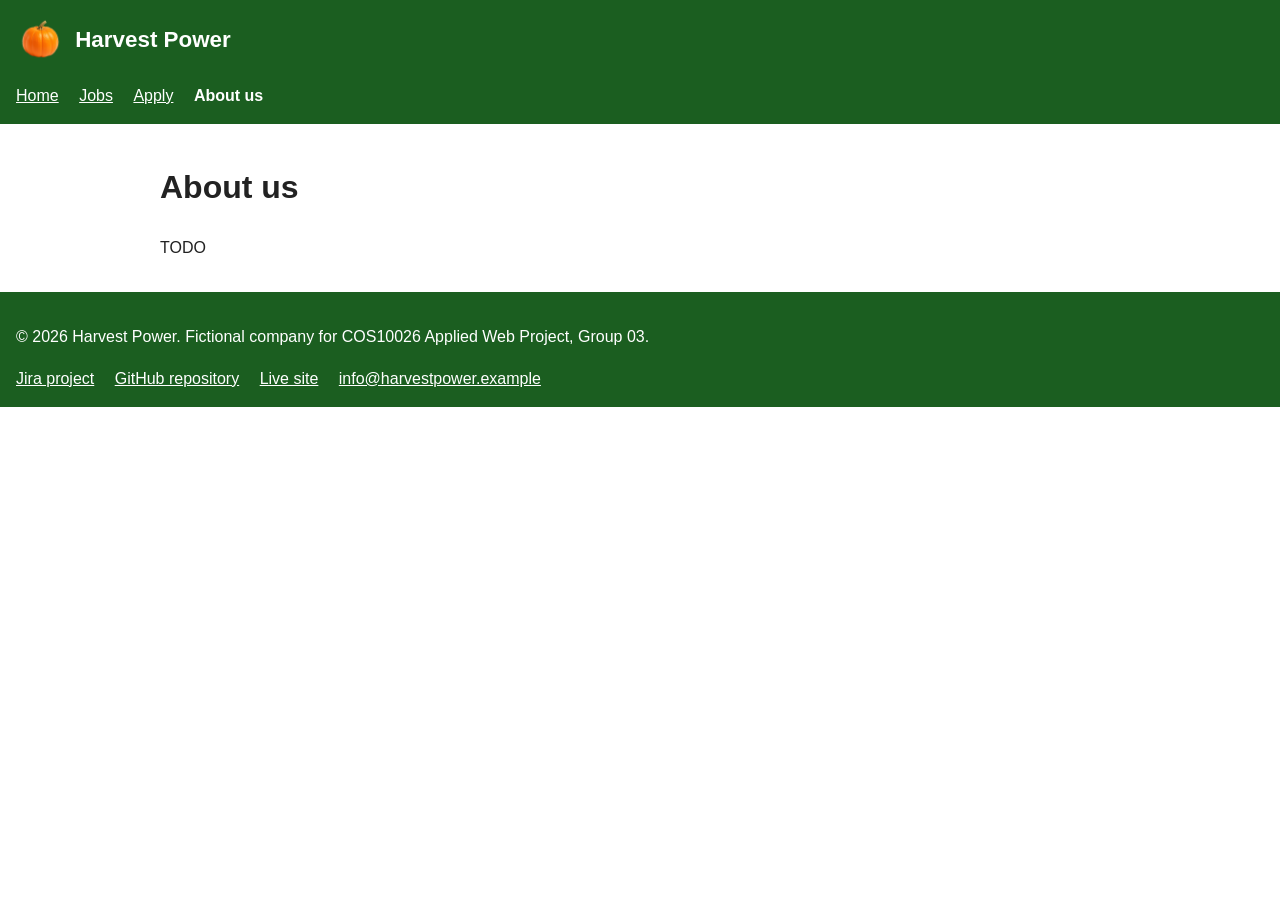
==== about.html @ 969284d7 "Add website skeleton for Harvest Power" ====
<!DOCTYPE html>
<html lang="en">
<head>
  <meta charset="utf-8">
  <meta name="viewport" content="width=device-width, initial-scale=1">
  <meta name="description" content="TODO: about the team">
  <meta name="keywords" content="TODO">
  <meta name="author" content="COS10026 Group 03">
  <title>About us | Harvest Power</title>
  <link rel="stylesheet" href="styles/styles.css">
  <!-- TODO: add ONE small embedded <style> rule here (required once per page) -->
</head>
<body>
  <a class="skip-link" href="#main-content">Skip to main content</a>

  <!-- Shared header and menu: keep identical on every page (only aria-current changes) -->
  <header>
    <p class="brand"><a href="index.html"><img src="images/logo.png" alt="Harvest Power logo: an orange pumpkin" width="48" height="48"> Harvest Power</a></p>
    <nav aria-label="Main menu">
      <ul>
        <li><a href="index.html">Home</a></li>
        <li><a href="jobs.html">Jobs</a></li>
        <li><a href="apply.html">Apply</a></li>
        <li><a href="about.html" aria-current="page">About us</a></li>
      </ul>
    </nav>
  </header>

  <main id="main-content">
    <!-- OWNER: Member 2 or 3 -->
    <h1>About us</h1>
    <!-- TODO: group details, member names/IDs/contributions, quotes (first language + English), group photo (<300KB), fun facts table -->
    <p>TODO</p>
  </main>

  <!-- Shared footer: keep identical on every page -->
  <footer>
    <p>&copy; 2026 Harvest Power. Fictional company for COS10026 Applied Web Project, Group 03.</p>
    <ul>
      <li><a href="https://sonyarmstrong1127.atlassian.net/jira/software/projects/CG03/boards/2">Jira project</a></li>
      <li><a href="https://github.com/sonyarmstrong1127/cos10026-group03">GitHub repository</a></li>
      <li><a href="https://sonyarmstrong1127.github.io/cos10026-group03/">Live site</a></li>
      <li><a href="mailto:info@harvestpower.example">info@harvestpower.example</a></li>
    </ul>
  </footer>
</body>
</html>
---- styles/styles.css ----
/*
filename: styles.css
author: COS10026 Group 03
created: 26 October 2026
description: Shared stylesheet. Each owner edits only their own PAGE section.
*/

/* ===== Base ===== */
body {
  margin: 0;
  font-family: Arial, sans-serif;
  line-height: 1.6;
  color: #222222;
  background-color: #ffffff;
}

main {
  max-width: 60em;
  margin: 0 auto;
  padding: 1em;
}

img {
  max-width: 100%;
  height: auto;
}

a:focus, input:focus, select:focus, textarea:focus, button:focus {
  outline: 3px solid #0b5394;
  outline-offset: 2px;
}

.skip-link {
  position: absolute;
  left: -9999px;
}

.skip-link:focus {
  left: 0;
  padding: 0.5em 1em;
  background-color: #ffffff;
}

/* ===== Header, menu, footer (shared) ===== */
header, footer {
  padding: 1em;
  color: #ffffff;
  background-color: #1b5e20;
}

header a, footer a {
  color: #ffffff;
}

.brand {
  margin: 0;
  font-size: 1.4em;
  font-weight: bold;
}

nav ul, footer ul {
  margin: 0.5em 0 0;
  padding: 0;
  list-style: none;
}

nav li, footer li {
  display: inline-block;
  margin-right: 1em;
}

nav a[aria-current="page"] {
  font-weight: bold;
  text-decoration: none;
}

/* ===== PAGE: index.html (owner: Member 1) ===== */

/* ===== PAGE: jobs.html (owner: Member 2) ===== */

/* ===== PAGE: apply.html (owner: Member 3) ===== */

/* ===== PAGE: about.html (owner: Member 2 or 3) ===== */

/* ===== Responsive (add @media rules here) ===== */

/* Logo in header */
.brand a {
  display: inline-flex;
  align-items: center;
  gap: 0.5em;
  text-decoration: none;
}
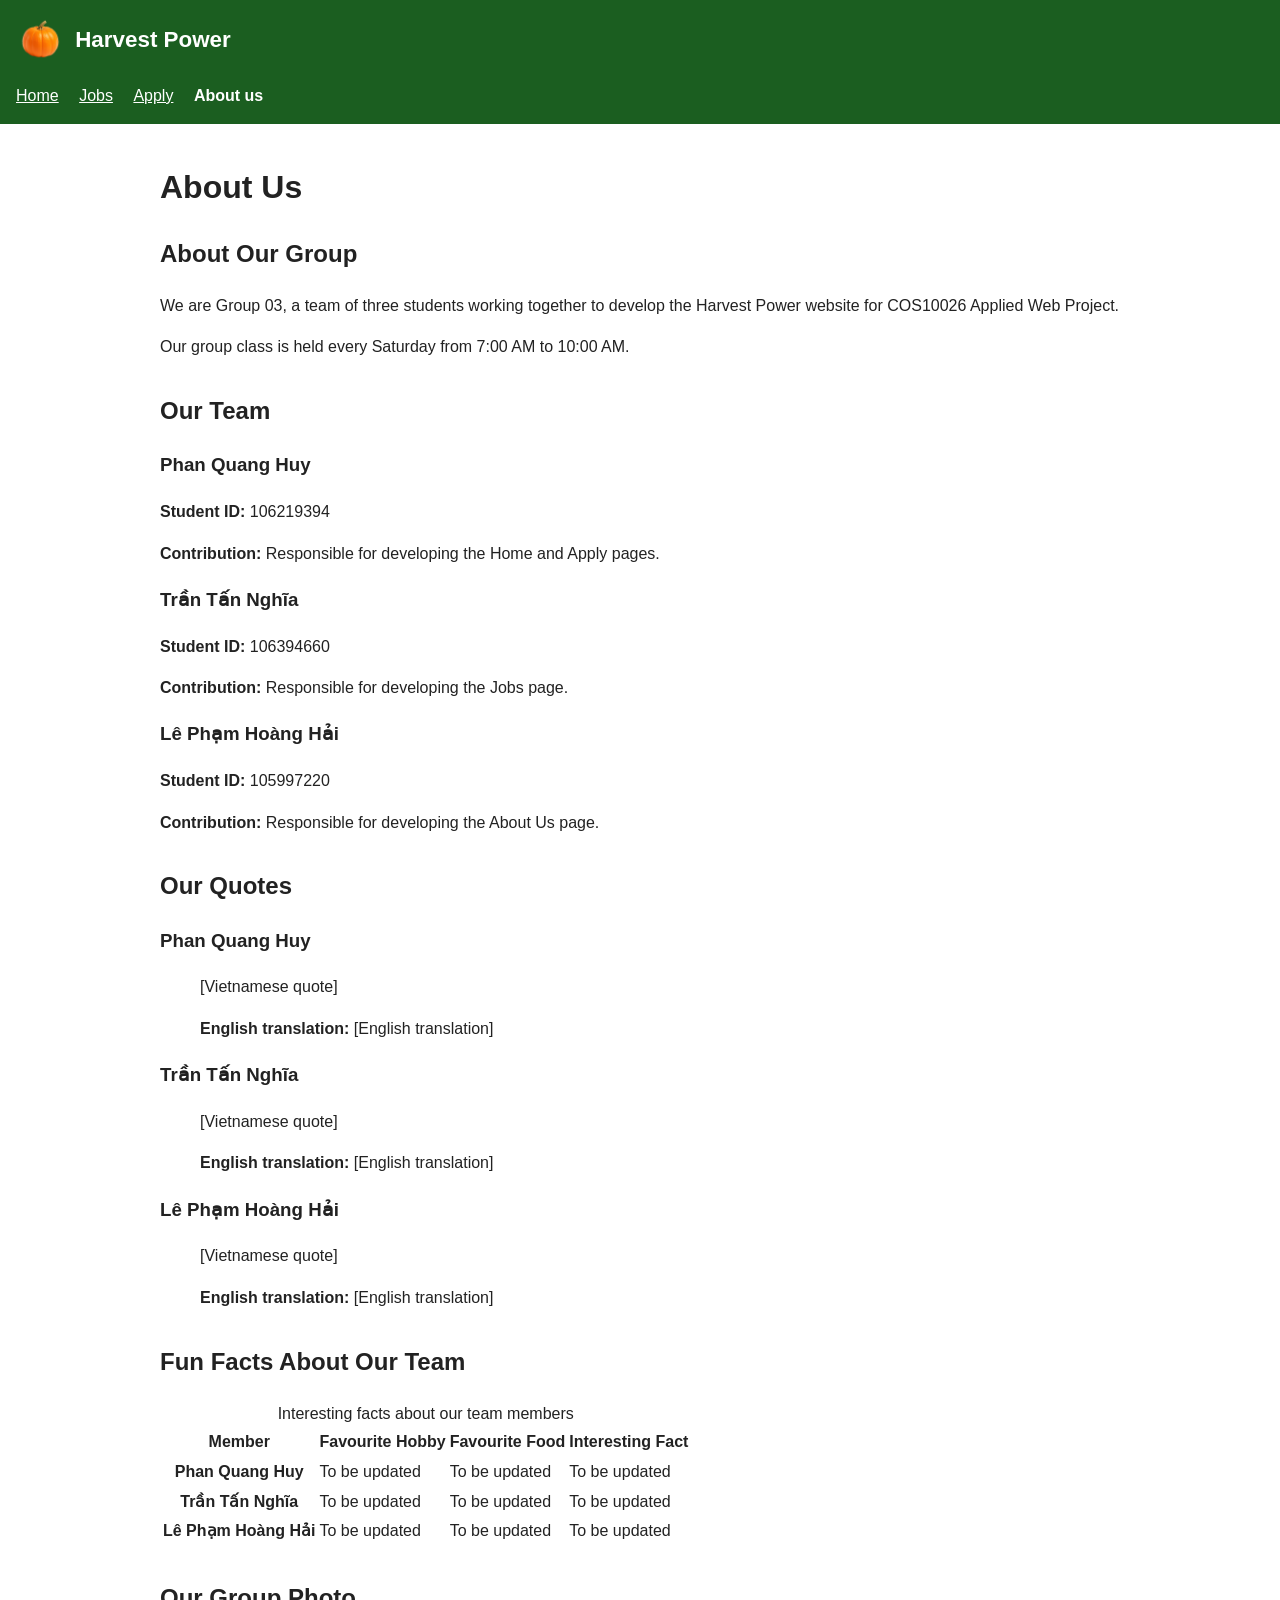
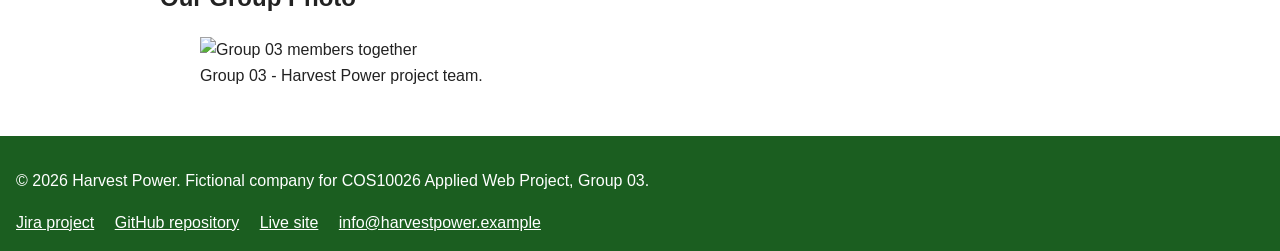
==== commit b0ab9d0e: "about.html còn thiếu quote,english caption, photo group,funfacts" ====
--- a/about.html
+++ b/about.html
@@ -3,12 +3,17 @@
 <head>
   <meta charset="utf-8">
   <meta name="viewport" content="width=device-width, initial-scale=1">
-  <meta name="description" content="TODO: about the team">
-  <meta name="keywords" content="TODO">
+  <meta name="description" content="Meet Harvest Power Group 03, our team members, contributions and interesting facts.">
+  <meta name="keywords" content="Harvest Power, Group 03, team, COS10026, About Us">
   <meta name="author" content="COS10026 Group 03">
   <title>About us | Harvest Power</title>
-  <link rel="stylesheet" href="styles/styles.css">
-  <!-- TODO: add ONE small embedded <style> rule here (required once per page) -->
+  <link rel="stylesheet" href="styles/styles.css"> 
+  <style>
+  .about-section {
+    margin-bottom: 2em;
+  }
+</style>
+ 
 </head>
 <body>
   <a class="skip-link" href="#main-content">Skip to main content</a>
@@ -26,11 +31,136 @@
     </nav>
   </header>
 
-  <main id="main-content">
-    <!-- OWNER: Member 2 or 3 -->
-    <h1>About us</h1>
-    <!-- TODO: group details, member names/IDs/contributions, quotes (first language + English), group photo (<300KB), fun facts table -->
-    <p>TODO</p>
+<main id="main-content">
+  <h1>About Us</h1>
+
+  <!-- About Our Group -->
+  <section class="about-section">
+    <h2>About Our Group</h2>
+
+    <p>
+      We are Group 03, a team of three students working
+      together to develop the Harvest Power website for
+      COS10026 Applied Web Project.
+    </p>
+
+    <p>
+      Our group class is held every Saturday from
+      7:00 AM to 10:00 AM.
+    </p>
+  </section>
+
+  <!-- Our Team -->
+  <section class="about-section">
+    
+    <h2>Our Team</h2>
+
+    <article class="team-member">
+      <h3>Phan Quang Huy</h3>
+      <p><strong>Student ID:</strong> 106219394</p>
+      <p><strong>Contribution:</strong> Responsible for developing the Home and Apply pages.</p>
+    </article>
+
+    <article class="team-member">
+      <h3>Trần Tấn Nghĩa</h3>
+      <p><strong>Student ID:</strong> 106394660</p>
+      <p><strong>Contribution:</strong> Responsible for developing the Jobs page.</p>
+    </article>
+
+    <article class="team-member">
+      <h3>Lê Phạm Hoàng Hải</h3>
+      <p><strong>Student ID:</strong> 105997220</p>
+      <p><strong>Contribution:</strong> Responsible for developing the About Us page.</p>
+    </article>
+  </section>
+  
+<!-- Our Quotes -->
+<section class="about-section">
+  <h2>Our Quotes</h2>
+
+  <article class="member-quote">
+    <h3>Phan Quang Huy</h3>
+    <blockquote>
+      <p lang="vi">[Vietnamese quote]</p>
+      <p><strong>English translation:</strong> [English translation]</p>
+    </blockquote>
+  </article>
+
+  <article class="member-quote">
+    <h3>Trần Tấn Nghĩa</h3>
+    <blockquote>
+      <p lang="vi">[Vietnamese quote]</p>
+      <p><strong>English translation:</strong> [English translation]</p>
+    </blockquote>
+  </article>
+
+  <article class="member-quote">
+    <h3>Lê Phạm Hoàng Hải</h3>
+    <blockquote>
+      <p lang="vi">[Vietnamese quote]</p>
+      <p><strong>English translation:</strong> [English translation]</p>
+    </blockquote>
+  </article>
+</section>
+  
+<!-- Fun Facts -->
+<section class="about-section">
+  <h2>Fun Facts About Our Team</h2>
+
+  <table class="fun-facts-table">
+    <caption>Interesting facts about our team members</caption>
+
+    <thead>
+      <tr>
+        <th scope="col">Member</th>
+        <th scope="col">Favourite Hobby</th>
+        <th scope="col">Favourite Food</th>
+        <th scope="col">Interesting Fact</th>
+      </tr>
+    </thead>
+
+    <tbody>
+      <tr>
+        <th scope="row">Phan Quang Huy</th>
+        <td>To be updated</td>
+        <td>To be updated</td>
+        <td>To be updated</td>
+      </tr>
+
+      <tr>
+        <th scope="row">Trần Tấn Nghĩa</th>
+        <td>To be updated</td>
+        <td>To be updated</td>
+        <td>To be updated</td>
+      </tr>
+
+      <tr>
+        <th scope="row">Lê Phạm Hoàng Hải</th>
+        <td>To be updated</td>
+        <td>To be updated</td>
+        <td>To be updated</td>
+      </tr>
+    </tbody>
+  </table>
+</section>
+  
+<!-- Group Photo -->
+<section class="about-section">
+  <h2>Our Group Photo</h2>
+
+  <figure class="group-photo">
+    <img
+      src="images/group-photo.jpg"
+      alt="Group 03 members together"
+    >
+    <figcaption>
+      Group 03 - Harvest Power project team.
+    </figcaption>
+  </figure>
+</section>
+
+
+   
   </main>
 
   <!-- Shared footer: keep identical on every page -->
--- a/styles/styles.css
+++ b/styles/styles.css
@@ -74,13 +74,227 @@
   text-decoration: none;
 }
 
-/* ===== PAGE: index.html (owner: Member 1) ===== */
-
-/* ===== PAGE: jobs.html (owner: Member 2) ===== */
-
-/* ===== PAGE: apply.html (owner: Member 3) ===== */
-
-/* ===== PAGE: about.html (owner: Member 2 or 3) ===== */
+/* ===== PAGE: index.html (owner: Huy) ===== */
+.home-hero {
+  margin-bottom: 1.5em;
+  padding: 2em 1em;
+  text-align: center;
+  background-color: #fff3e0;
+  background-image: repeating-linear-gradient(45deg, #fff3e0 0, #fff3e0 20px, #ffe0b2 20px, #ffe0b2 40px);
+  border-radius: 8px;
+}
+
+.home-hero h1 {
+  margin-top: 0;
+  font-size: 2.4em;
+  color: #1b5e20;
+}
+
+.home-hero img {
+  border: 4px solid #ffffff;
+  border-radius: 8px;
+}
+
+.services-table {
+  width: 100%;
+  margin: 1em 0;
+  border-collapse: collapse;
+}
+
+.services-table caption {
+  padding: 0.5em 0;
+  font-weight: bold;
+  text-align: left;
+}
+
+.services-table th,
+.services-table td {
+  padding: 0.5em 0.75em;
+  text-align: left;
+  border: 2px solid #000000;
+}
+
+.services-table thead th {
+  color: #ffffff;
+  background-color: #1b5e20;
+}
+
+.services-table tbody th {
+  background-color: #e8f5e9;
+}
+
+.services-table tbody tr:hover td {
+  background-color: #fff3e0;
+}
+
+.search-form {
+  display: flex;
+  flex-wrap: wrap;
+  align-items: center;
+  gap: 0.5em;
+}
+
+.search-form input[type="search"] {
+  flex: 1 1 14em;
+  max-width: 24em;
+  padding: 0.4em;
+}
+
+.search-form button {
+  padding: 0.45em 1.2em;
+  color: #ffffff;
+  background-color: #1b5e20;
+  border: none;
+  border-radius: 4px;
+  cursor: pointer;
+}
+
+.search-form button:hover {
+  background-color: #e65100;
+}
+
+.acknowledgement {
+  margin-top: 1.5em;
+  padding: 1em;
+  background-color: #fff8e1;
+  border-left: 6px solid #e65100;
+}
+
+/* ===== PAGE: jobs.html (owner: Nghia) ===== */
+.jobs-container {
+  display: flex;
+  flex-direction: row;
+  gap: 5%;
+  align-items: flex-start;
+}
+
+.jobs-main-content {
+  width: 70%;
+}
+
+.jobs-aside {
+  float: right;
+  width: 25%;
+  margin: 0 0 1em 0;
+  padding: 1em;
+  border: 2px solid #1b5e20;
+  border-radius: 4px;
+  background-color: #f4fbf4;
+  box-sizing: border-box;
+}
+
+.jobs-section {
+  margin-bottom: 2.5em;
+  border-bottom: 1px solid #e0e0e0;
+  padding-bottom: 1.5em;
+}
+
+.jobs-section:last-of-type {
+  border-bottom: none;
+}
+
+/* ===== PAGE: apply.html (owner: Huy) ===== */
+.apply-form fieldset {
+  min-width: 0;
+  margin: 0 0 1.25em;
+  padding: 0.75em 1em 1em;
+  border: 2px solid #2e7d32;
+  border-radius: 8px;
+}
+
+.apply-form legend {
+  padding: 0 0.5em;
+  font-weight: bold;
+  color: #1b5e20;
+}
+
+.form-row {
+  display: flex;
+  flex-wrap: wrap;
+  align-items: center;
+  gap: 0.5em 1em;
+  margin-bottom: 0.9em;
+}
+
+.form-row > label {
+  flex: 0 0 11em;
+  font-weight: bold;
+}
+
+.form-row > input,
+.form-row > select,
+.form-row > textarea {
+  flex: 1 1 14em;
+  max-width: 26em;
+  padding: 0.4em;
+  font: inherit;
+  border: 2px solid #757575;
+  border-radius: 4px;
+}
+
+.apply-form fieldset.choice-group {
+  display: flex;
+  flex-wrap: wrap;
+  gap: 0.5em 1.5em;
+  margin: 0 0 0.9em;
+  padding: 0;
+  border: none;
+}
+
+.apply-form input:invalid:focus {
+  border-color: #c62828;
+}
+
+.form-buttons {
+  display: flex;
+  gap: 1em;
+}
+
+.form-buttons input {
+  padding: 0.6em 1.4em;
+  font: inherit;
+  border-radius: 4px;
+  cursor: pointer;
+}
+
+.form-buttons input[type="submit"] {
+  color: #ffffff;
+  background-color: #1b5e20;
+  border: 2px solid #1b5e20;
+}
+
+.form-buttons input[type="submit"]:hover {
+  background-color: #e65100;
+  border-color: #e65100;
+}
+
+.form-buttons input[type="reset"] {
+  color: #1b5e20;
+  background-color: #ffffff;
+  border: 2px solid #1b5e20;
+}
+
+@media (max-width: 40em) {
+  .form-row {
+    flex-direction: column;
+    align-items: stretch;
+  }
+
+  .form-row > label {
+    flex: 0 0 auto;
+  }
+
+  .form-row > input,
+  .form-row > select,
+  .form-row > textarea {
+    flex: 0 0 auto;
+    width: 100%;
+    max-width: none;
+    box-sizing: border-box;
+  }
+}
+
+/* ===== PAGE: about.html (owner: Hai) ===== */
 
 /* ===== Responsive (add @media rules here) ===== */
 
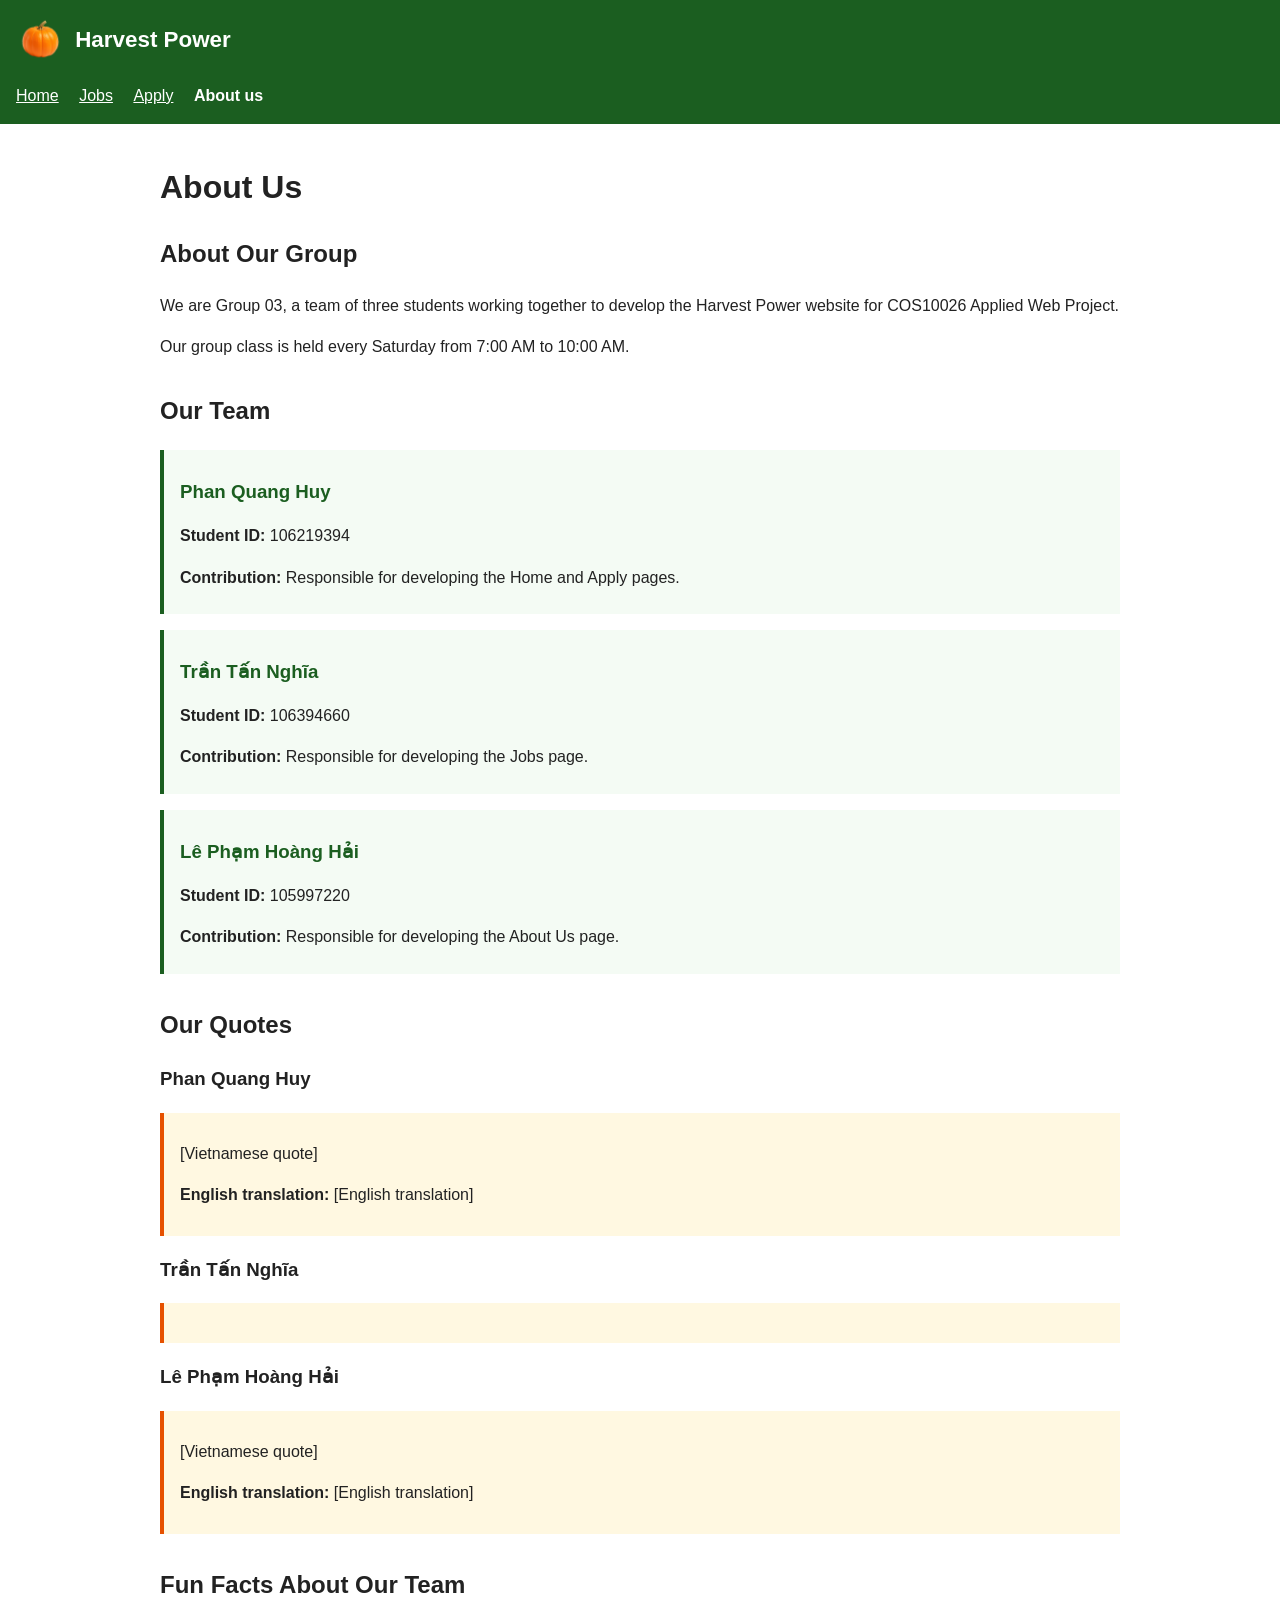
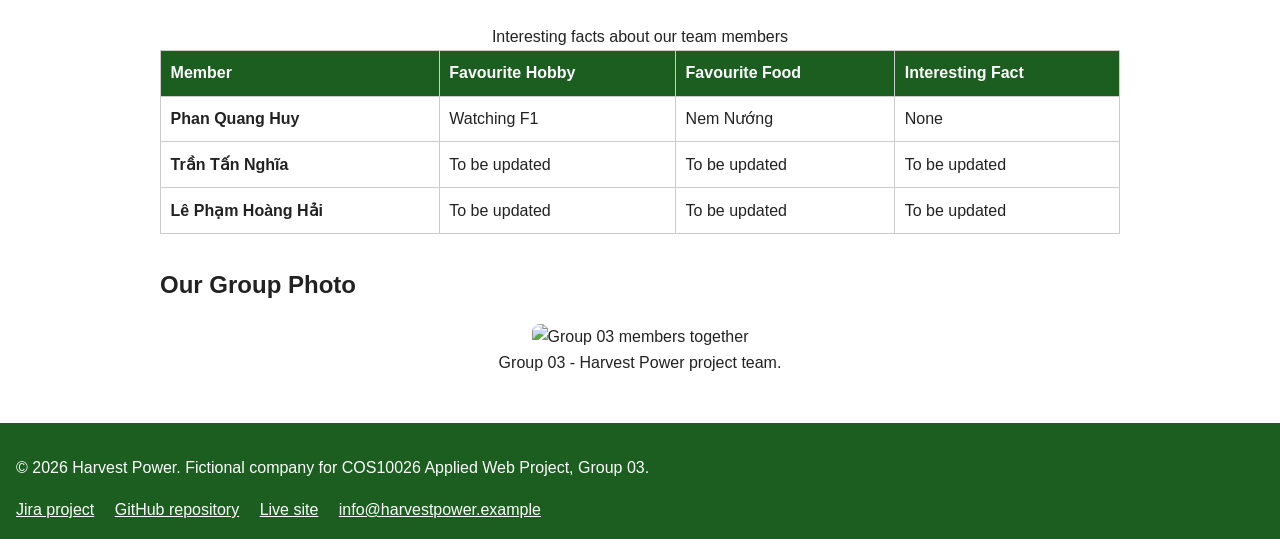
==== commit d6c23956: "Update quotes and member details in about.html" ====
--- a/about.html
+++ b/about.html
@@ -89,8 +89,7 @@
   <article class="member-quote">
     <h3>Trần Tấn Nghĩa</h3>
     <blockquote>
-      <p lang="vi">[Vietnamese quote]</p>
-      <p><strong>English translation:</strong> [English translation]</p>
+      <p Laugh hard. Run fast. Be kind.</p>
     </blockquote>
   </article>
 
@@ -122,9 +121,9 @@
     <tbody>
       <tr>
         <th scope="row">Phan Quang Huy</th>
-        <td>To be updated</td>
-        <td>To be updated</td>
-        <td>To be updated</td>
+        <td>Watching F1</td>
+        <td>Nem Nướng</td>
+        <td>None</td>
       </tr>
 
       <tr>
--- a/styles/styles.css
+++ b/styles/styles.css
@@ -296,6 +296,60 @@
 
 /* ===== PAGE: about.html (owner: Hai) ===== */
 
+
+.about-section {
+  margin-bottom: 2em;
+}
+
+.team-member {
+  margin-bottom: 1em;
+  padding: 0.5em 1em;
+  border-left: 4px solid #1b5e20;
+  background-color: #f4fbf4;
+}
+
+.team-member h3 {
+  color: #1b5e20;
+  margin-bottom: 0.3em;
+}
+
+.member-quote blockquote {
+  margin: 0.5em 0 1em;
+  padding: 0.75em 1em;
+  background-color: #fff8e1;
+  border-left: 4px solid #e65100;
+}
+
+.fun-facts-table {
+  width: 100%;
+  margin: 1em 0;
+  border-collapse: collapse;
+}
+
+.fun-facts-table th,
+.fun-facts-table td {
+  padding: 0.6em;
+  text-align: left;
+  border: 1px solid #cccccc;
+}
+
+.fun-facts-table thead th {
+  color: #ffffff;
+  background-color: #1b5e20;
+}
+
+.group-photo {
+  margin: 1em 0;
+  text-align: center;
+}
+
+.group-photo img {
+  max-width: 100%;
+  border-radius: 8px;
+}
+
+
+
 /* ===== Responsive (add @media rules here) ===== */
 
 /* Logo in header */
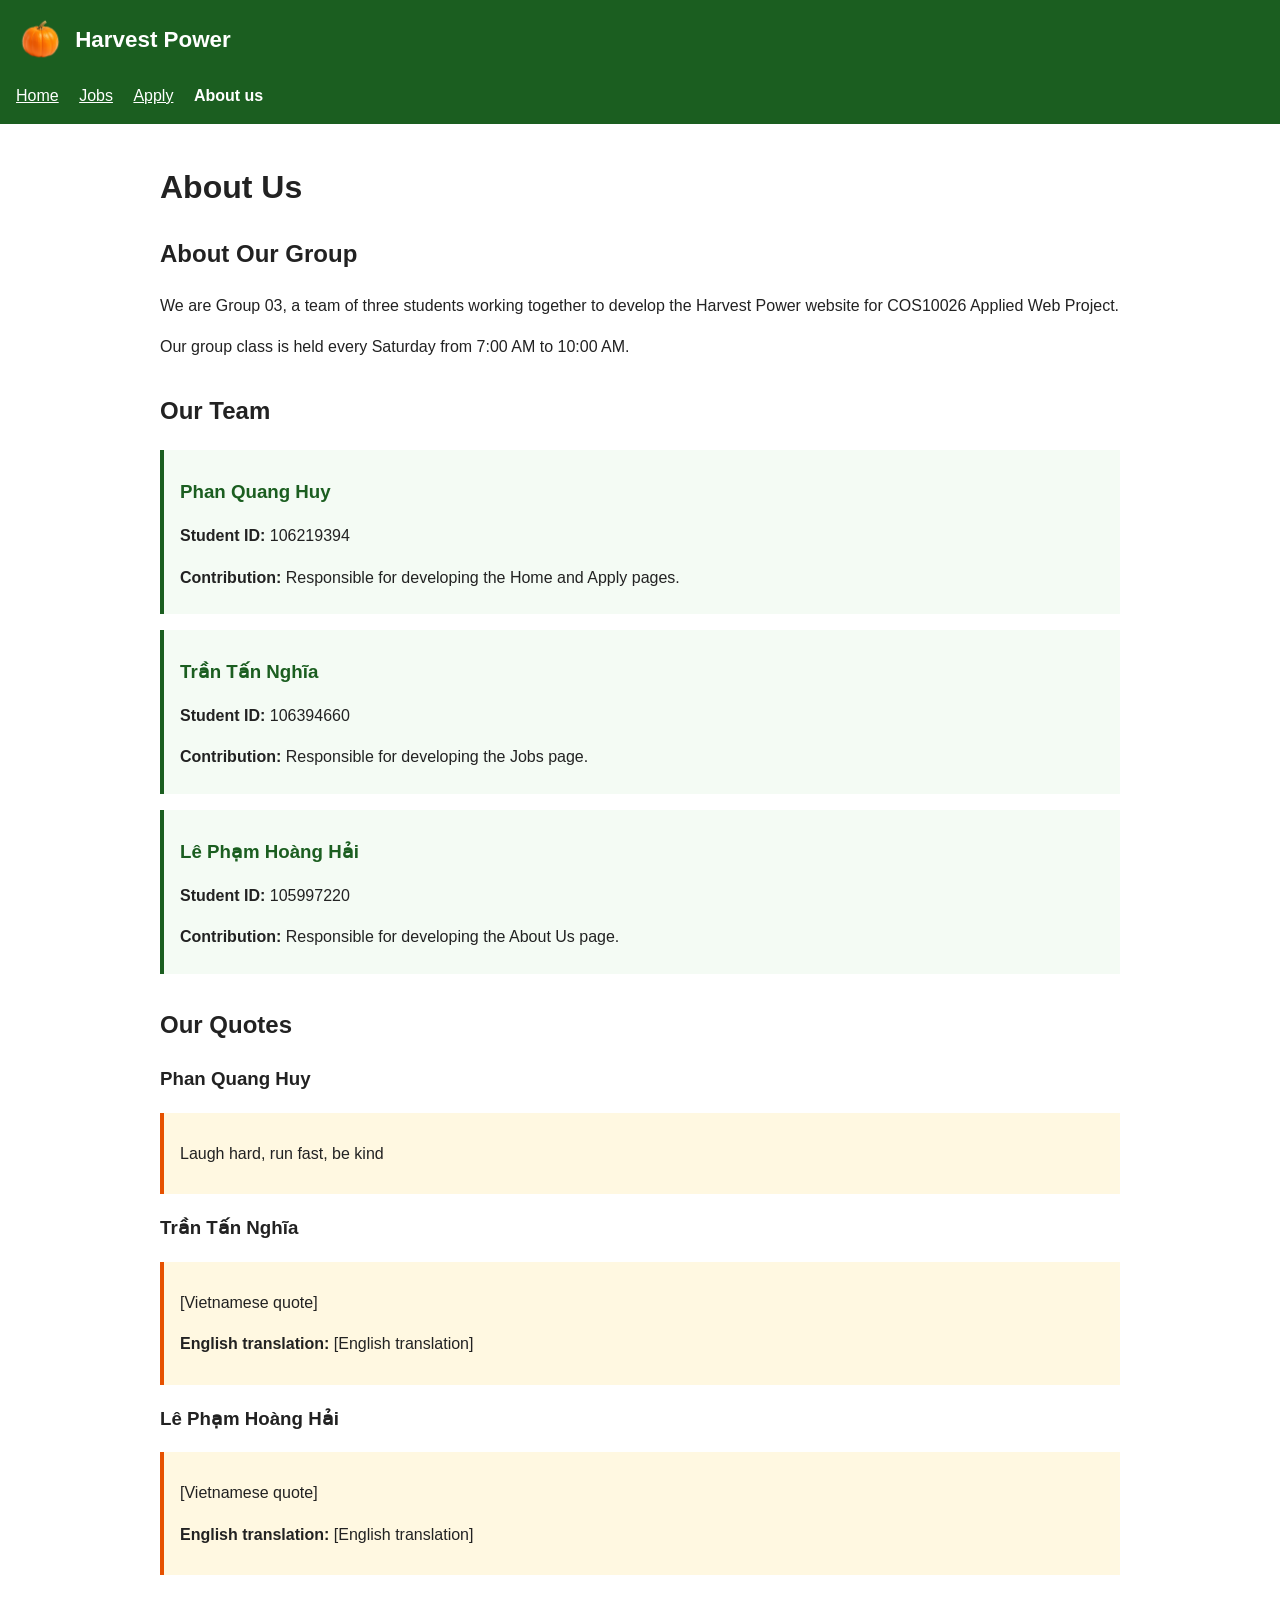
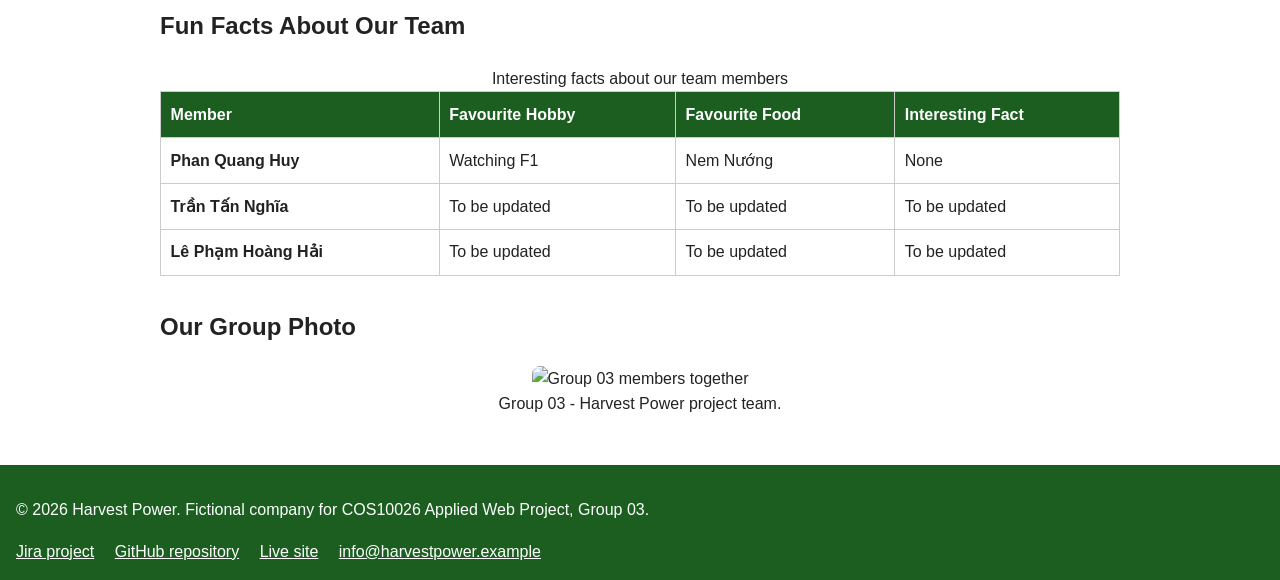
==== commit 47baef8d: "Update quotes in about.html" ====
--- a/about.html
+++ b/about.html
@@ -81,15 +81,15 @@
   <article class="member-quote">
     <h3>Phan Quang Huy</h3>
     <blockquote>
-      <p lang="vi">[Vietnamese quote]</p>
-      <p><strong>English translation:</strong> [English translation]</p>
+      <p>Laugh hard, run fast, be kind</p>
     </blockquote>
   </article>
 
   <article class="member-quote">
     <h3>Trần Tấn Nghĩa</h3>
     <blockquote>
-      <p Laugh hard. Run fast. Be kind.</p>
+      <p lang="vi">[Vietnamese quote]</p>
+      <p><strong>English translation:</strong> [English translation]</p>
     </blockquote>
   </article>
 
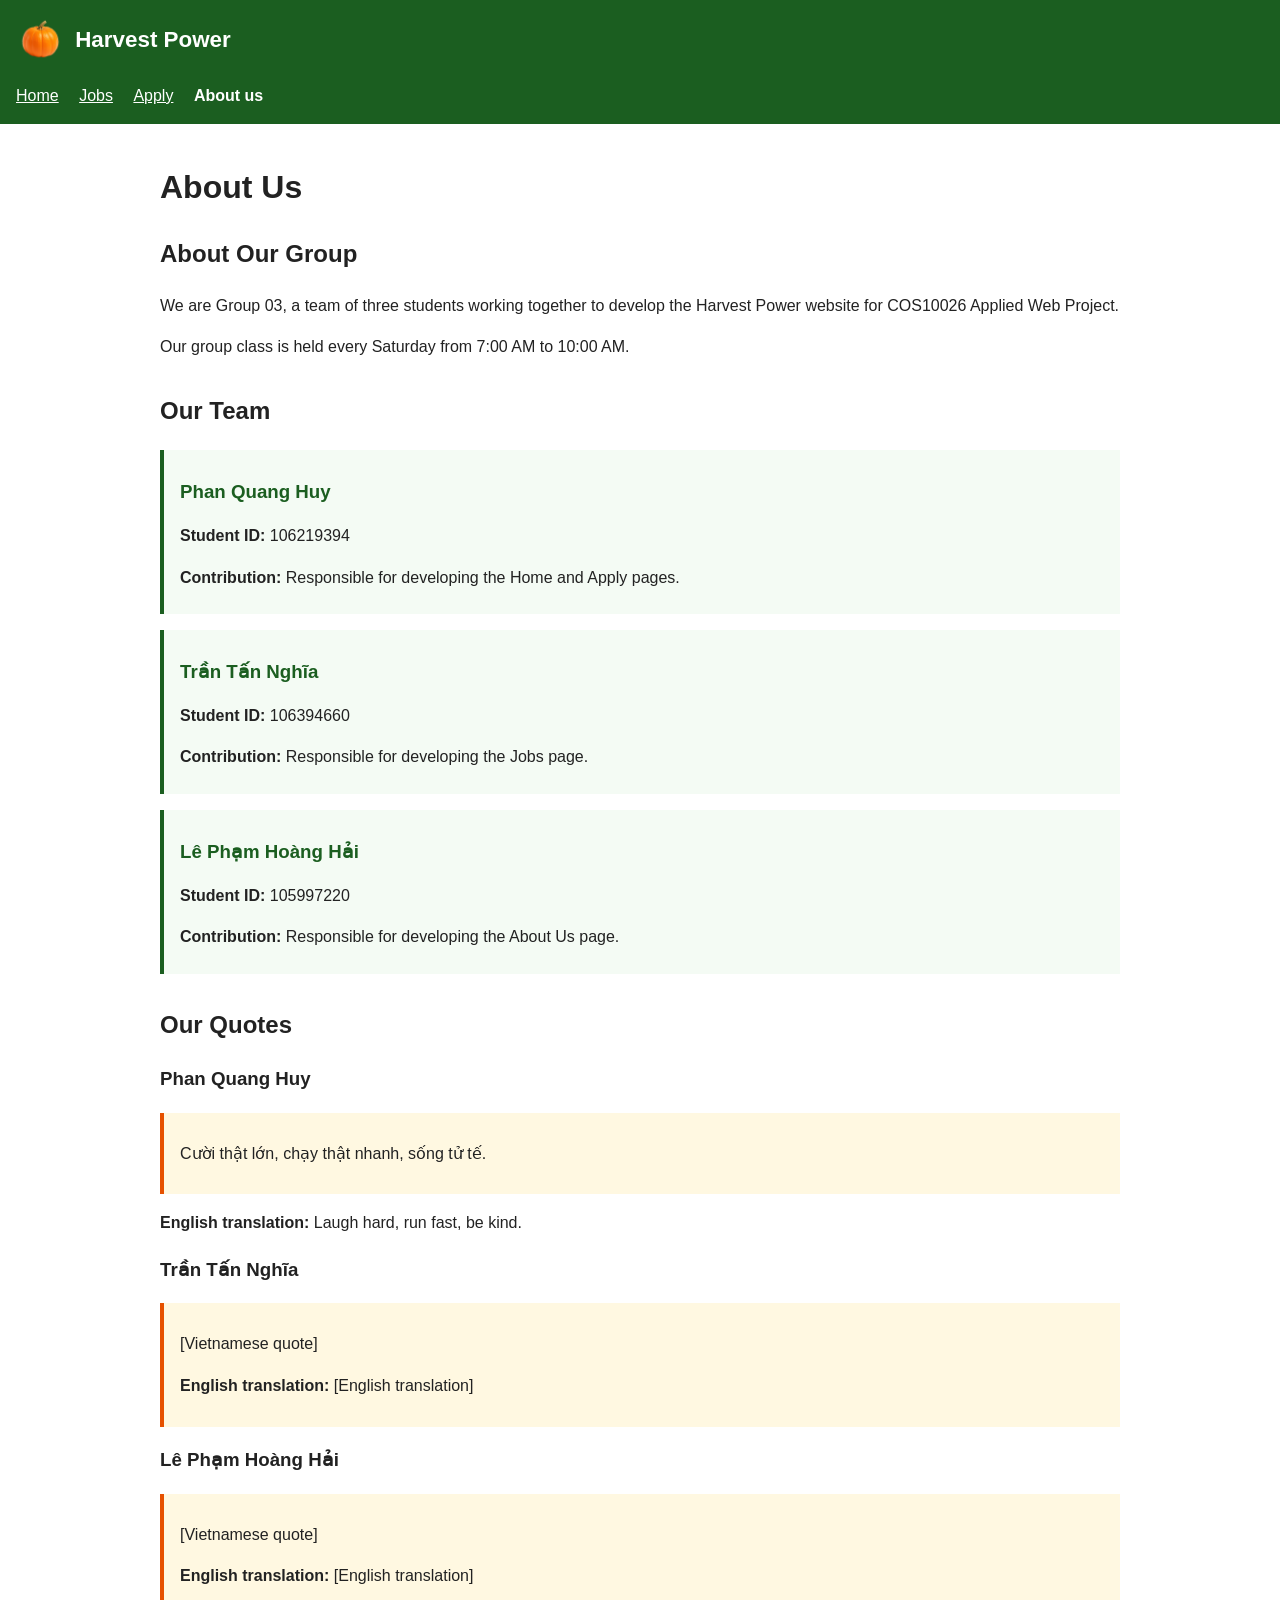
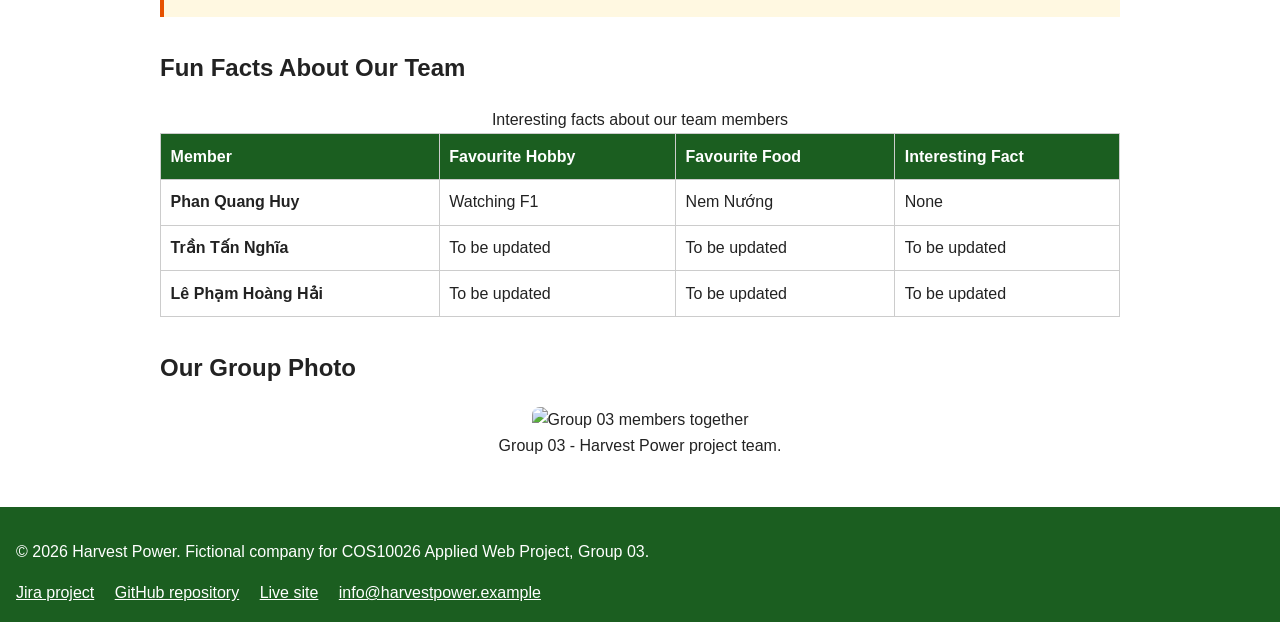
==== commit 9c3f19a5: "Translate quote to Vietnamese and add translation" ====
--- a/about.html
+++ b/about.html
@@ -80,9 +80,10 @@
 
   <article class="member-quote">
     <h3>Phan Quang Huy</h3>
-    <blockquote>
-      <p>Laugh hard, run fast, be kind</p>
+    <blockquote lang="vi">
+      <p>Cười thật lớn, chạy thật nhanh, sống tử tế.</p>
     </blockquote>
+    <p><strong>English translation:</strong> Laugh hard, run fast, be kind.</p>
   </article>
 
   <article class="member-quote">
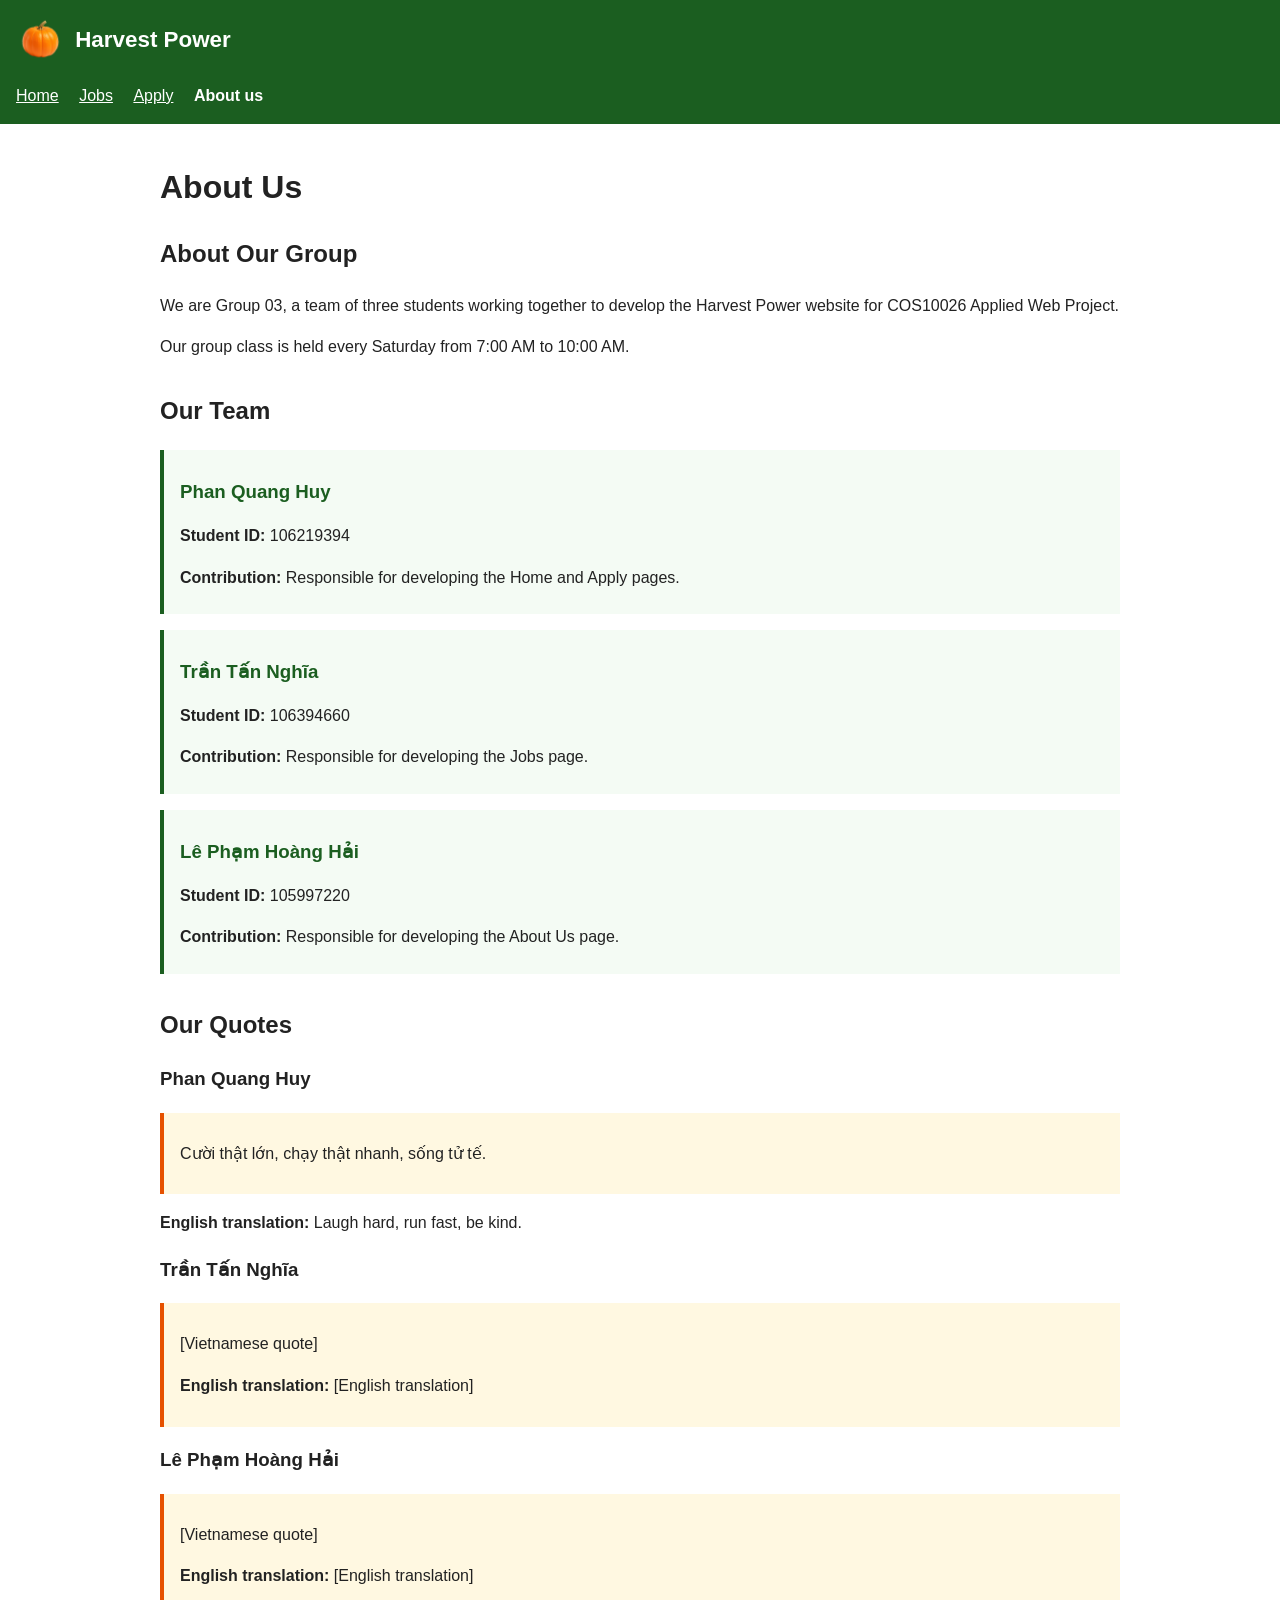
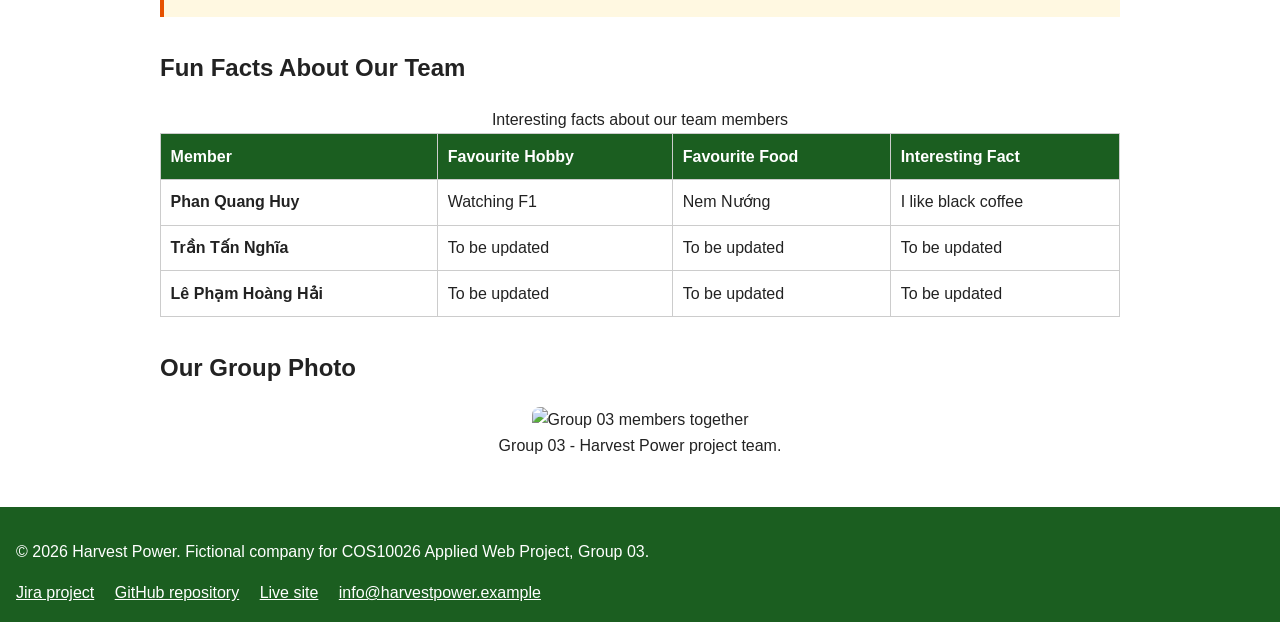
==== commit 4464f735: "Update personal preference for Phan Quang Huy" ====
--- a/about.html
+++ b/about.html
@@ -124,7 +124,7 @@
         <th scope="row">Phan Quang Huy</th>
         <td>Watching F1</td>
         <td>Nem Nướng</td>
-        <td>None</td>
+        <td>I like black coffee</td>
       </tr>
 
       <tr>
--- a/styles/styles.css
+++ b/styles/styles.css
@@ -161,36 +161,76 @@
 }
 
 /* ===== PAGE: jobs.html (owner: Nghia) ===== */
-.jobs-container {
-  display: flex;
-  flex-direction: row;
-  gap: 5%;
-  align-items: flex-start;
-}
-
-.jobs-main-content {
-  width: 70%;
+.jobs-container::after {
+  content: "";
+  display: block;
+  clear: both;
 }
 
 .jobs-aside {
   float: right;
   width: 25%;
-  margin: 0 0 1em 0;
-  padding: 1em;
+  margin: 1.5em 0 1em 1.5em;
+  padding: 1.5em;
   border: 2px solid #1b5e20;
-  border-radius: 4px;
+  border-radius: 8px;
   background-color: #f4fbf4;
   box-sizing: border-box;
+  box-shadow: 0 2px 4px rgba(0, 0, 0, 0.05);
+}
+
+.jobs-aside h2 {
+  margin-top: 0;
+  font-size: 1.2em;
+  color: #1b5e20;
+  border-bottom: 2px solid #1b5e20;
+  padding-bottom: 0.3em;
+}
+
+.jobs-main-content {
+  overflow: hidden;
 }
 
 .jobs-section {
-  margin-bottom: 2.5em;
-  border-bottom: 1px solid #e0e0e0;
-  padding-bottom: 1.5em;
-}
-
-.jobs-section:last-of-type {
-  border-bottom: none;
+  margin-bottom: 2em;
+  border: 1px solid #e0e0e0;
+  border-left: 5px solid #1b5e20;
+  border-radius: 6px;
+  padding: 1.5em;
+  background-color: #ffffff;
+  box-shadow: 0 1px 3px rgba(0, 0, 0, 0.05);
+  transition: transform 0.2s ease, box-shadow 0.2s ease;
+}
+
+.jobs-section:hover {
+  transform: translateY(-2px);
+  box-shadow: 0 4px 8px rgba(0, 0, 0, 0.1);
+  background-color: #fafdfa;
+}
+
+.jobs-section h2 {
+  margin-top: 0;
+  color: #1b5e20;
+  font-size: 1.6em;
+}
+
+.jobs-section h3 {
+  color: #e65100;
+  margin-top: 1em;
+  font-size: 1.1em;
+}
+
+/* Responsive adjustment for compact layouts */
+@media (max-width: 50em) {
+  .jobs-container {
+    flex-direction: column;
+    gap: 1.5em;
+  }
+  
+  .jobs-main-content,
+  .jobs-aside {
+    width: 100%;
+  }
 }
 
 /* ===== PAGE: apply.html (owner: Huy) ===== */
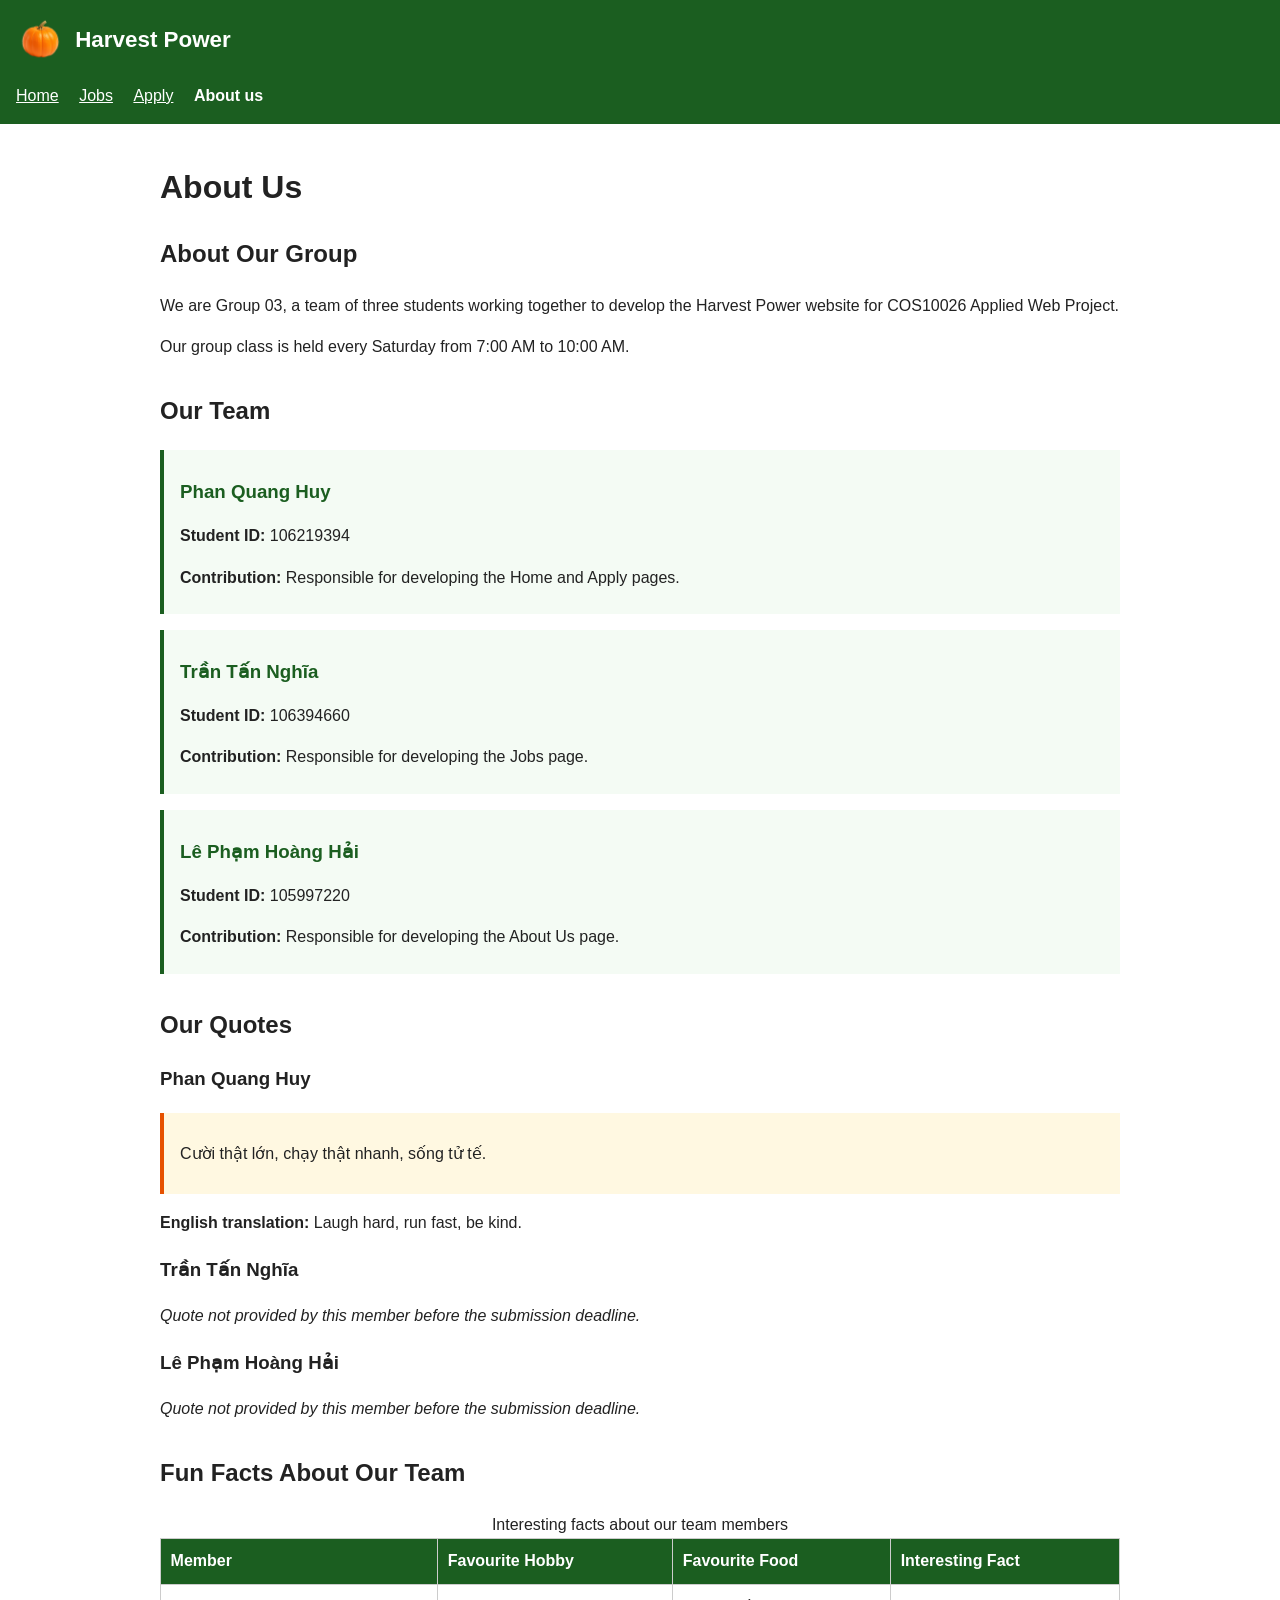
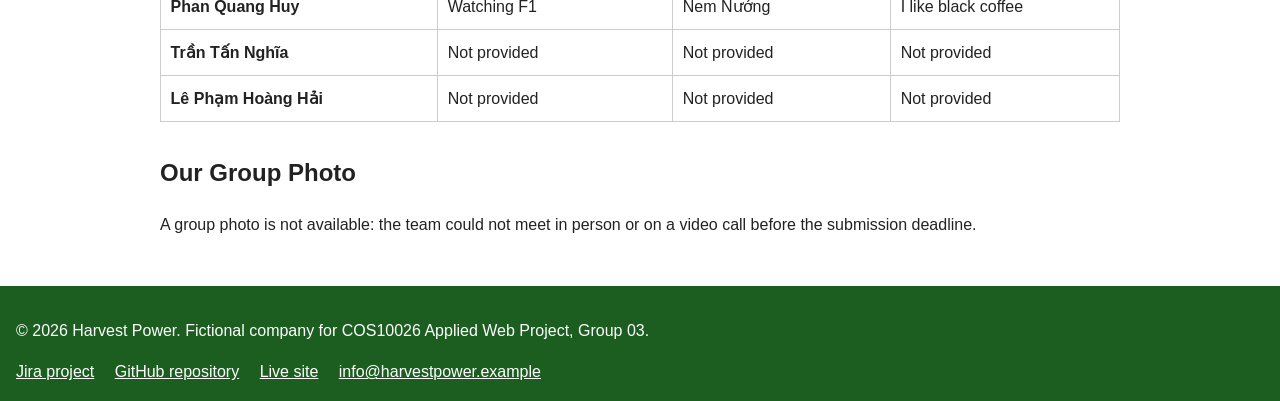
==== commit e1eee8ff: "Update member quotes and group photo availability" ====
--- a/about.html
+++ b/about.html
@@ -88,18 +88,12 @@
 
   <article class="member-quote">
     <h3>Trần Tấn Nghĩa</h3>
-    <blockquote>
-      <p lang="vi">[Vietnamese quote]</p>
-      <p><strong>English translation:</strong> [English translation]</p>
-    </blockquote>
+    <p class="quote-missing"><em>Quote not provided by this member before the submission deadline.</em></p>
   </article>
 
   <article class="member-quote">
     <h3>Lê Phạm Hoàng Hải</h3>
-    <blockquote>
-      <p lang="vi">[Vietnamese quote]</p>
-      <p><strong>English translation:</strong> [English translation]</p>
-    </blockquote>
+    <p class="quote-missing"><em>Quote not provided by this member before the submission deadline.</em></p>
   </article>
 </section>
   
@@ -129,16 +123,16 @@
 
       <tr>
         <th scope="row">Trần Tấn Nghĩa</th>
-        <td>To be updated</td>
-        <td>To be updated</td>
-        <td>To be updated</td>
+        <td>Not provided</td>
+        <td>Not provided</td>
+        <td>Not provided</td>
       </tr>
 
       <tr>
         <th scope="row">Lê Phạm Hoàng Hải</th>
-        <td>To be updated</td>
-        <td>To be updated</td>
-        <td>To be updated</td>
+        <td>Not provided</td>
+        <td>Not provided</td>
+        <td>Not provided</td>
       </tr>
     </tbody>
   </table>
@@ -148,15 +142,7 @@
 <section class="about-section">
   <h2>Our Group Photo</h2>
 
-  <figure class="group-photo">
-    <img
-      src="images/group-photo.jpg"
-      alt="Group 03 members together"
-    >
-    <figcaption>
-      Group 03 - Harvest Power project team.
-    </figcaption>
-  </figure>
+  <p>A group photo is not available: the team could not meet in person or on a video call before the submission deadline.</p>
 </section>
 
 
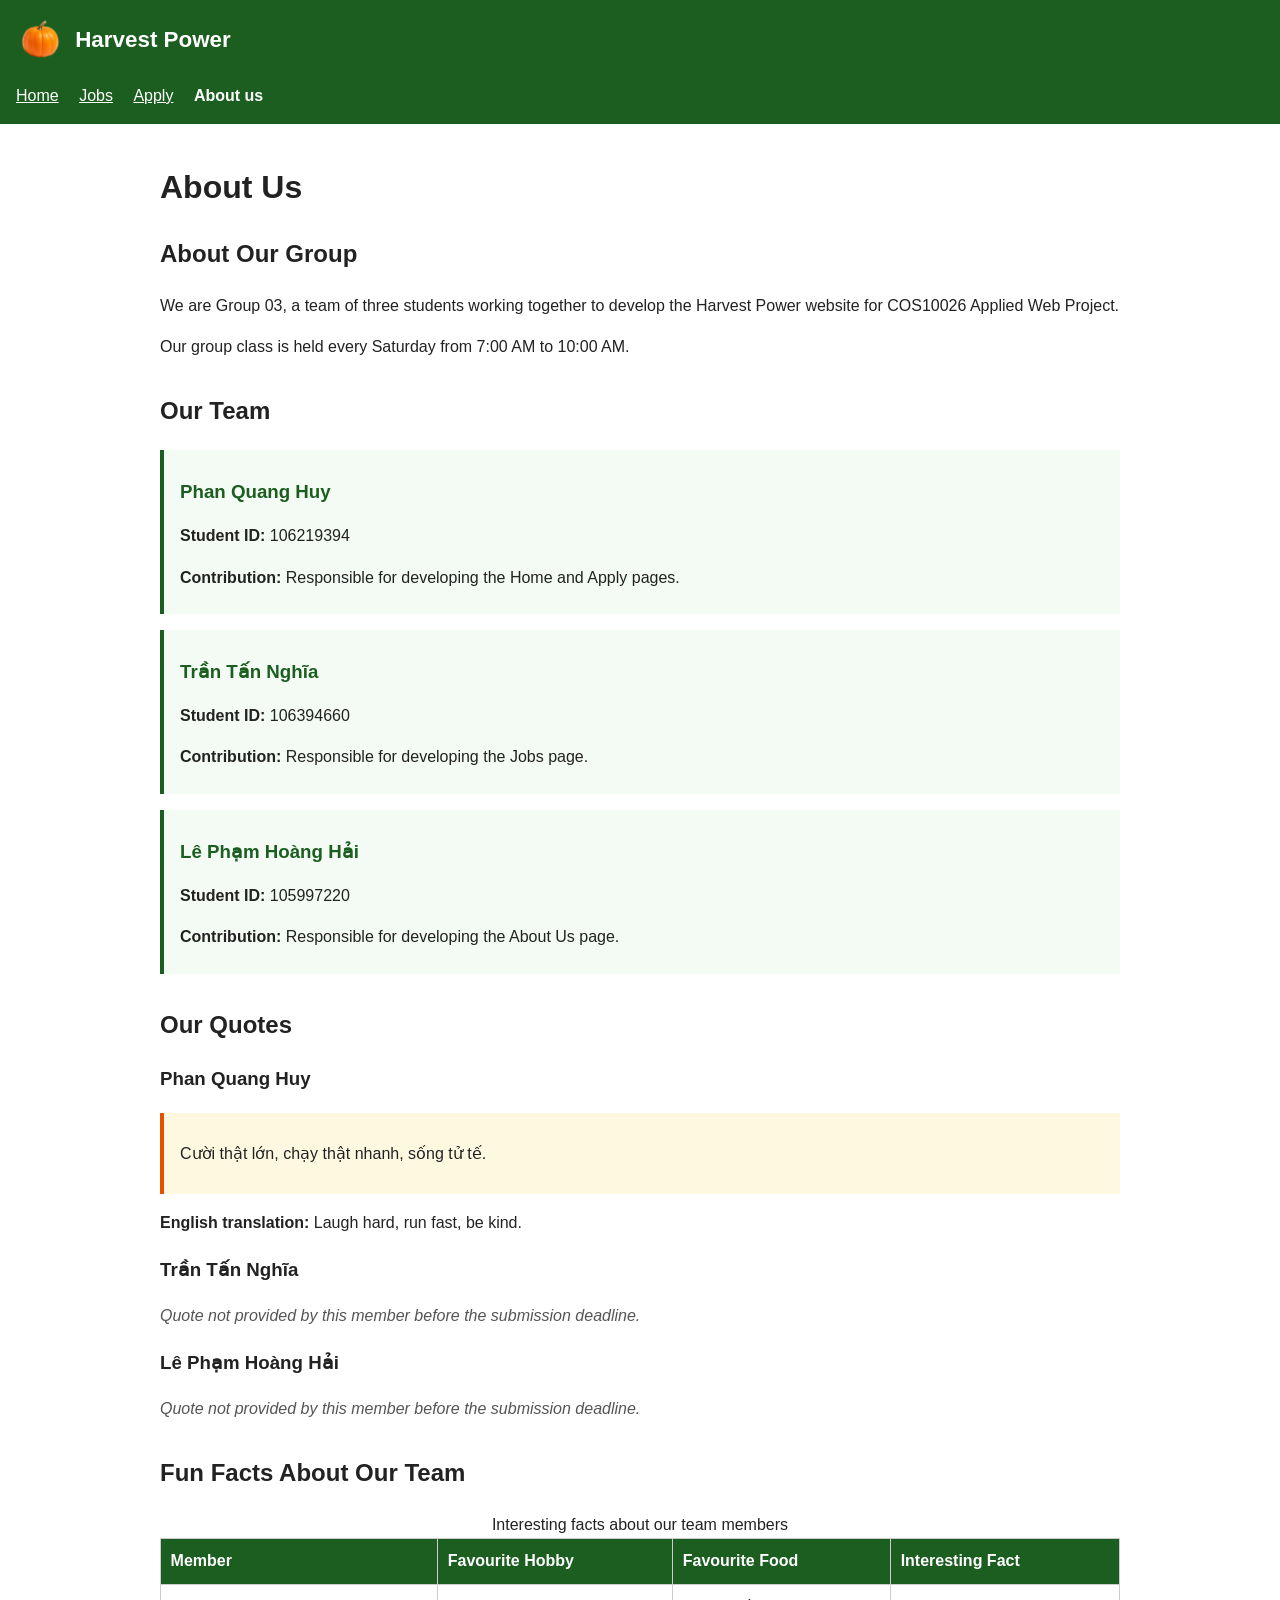
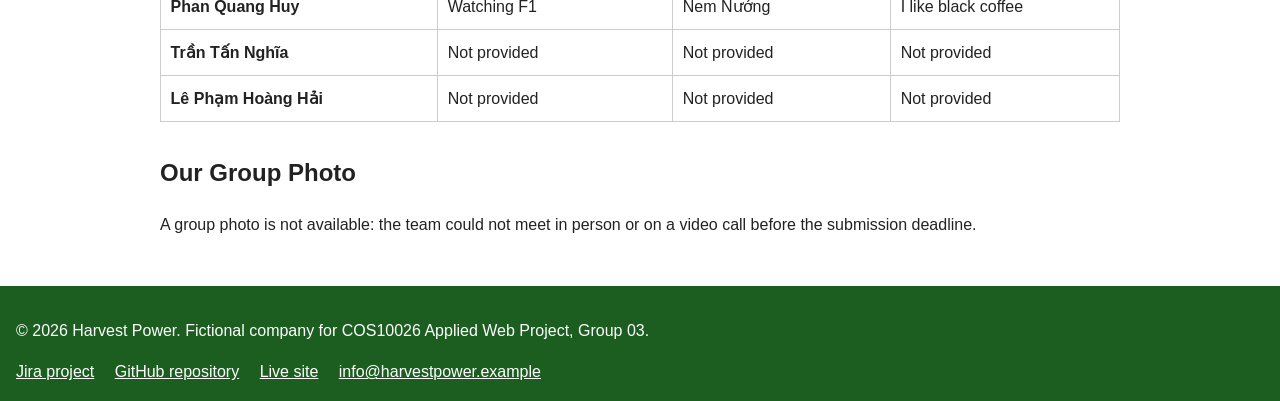
==== commit d2f6549c: "Add color style to missing quote paragraphs Updated the styling of missing quotes for members." ====
--- a/about.html
+++ b/about.html
@@ -88,12 +88,12 @@
 
   <article class="member-quote">
     <h3>Trần Tấn Nghĩa</h3>
-    <p class="quote-missing"><em>Quote not provided by this member before the submission deadline.</em></p>
+    <p class="quote-missing" style="color: #555555;"><em>Quote not provided by this member before the submission deadline.</em></p>
   </article>
 
   <article class="member-quote">
     <h3>Lê Phạm Hoàng Hải</h3>
-    <p class="quote-missing"><em>Quote not provided by this member before the submission deadline.</em></p>
+    <p class="quote-missing" style="color: #555555;"><em>Quote not provided by this member before the submission deadline.</em></p>
   </article>
 </section>
   
